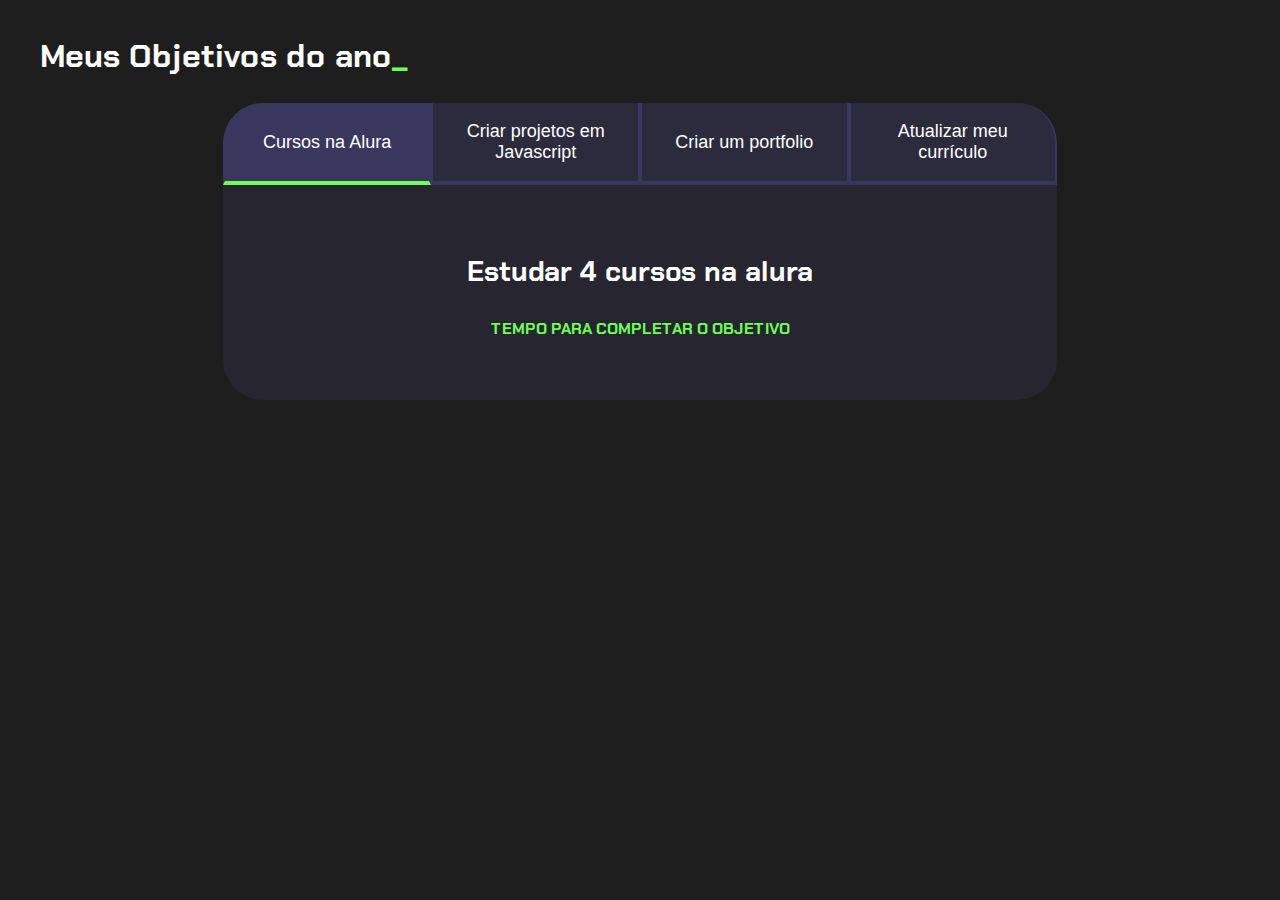
==== index.html @ d04f22ce "Abas de conteudo" ====
<!DOCTYPE html>
<html lang="pt-br">
<head>
    <meta charset="UTF-8">
    <meta name="viewport" content="width=device-width, initial-scale=1.0">
    <link rel="stylesheet" href="style.css">

    <title>Meu projeto</title>
</head>


<body>
    <section class="conteudo-principal">
        <h2 class="titulo-principal">Meus Objetivos do ano<span>_</span></h2>
      <div class="conteudo">

        <div class="botoes">
        <button class="botao ativo">Cursos na Alura</button>
        <button class="botao">Criar projetos em Javascript</button>
        <button class="botao">Criar um portfolio</button>
        <button class="botao">Atualizar meu currículo</button>
 </div>
 <div class="abas-textos">
    <div class="aba-conteudo ativo">
        <h3 class="aba-conteudo-titulo-principal">Estudar 4 cursos na alura</h3>
        <h4 class="aba-conteudo-titulo-secundario">TEMPO PARA COMPLETAR O OBJETIVO</h4>
    </div>
    <div class="aba-conteudo">
        <h3 class="aba-conteudo-titulo-principal">Criar 5 projetos em Javascript</h3>
        <h4 class="aba-conteudo-titulo-secundario">TEMPO PARA COMPLETAR O OBJETIVO</h4>
    </div>
    <div class="aba-conteudo">
        <h3 class="aba-conteudo-titulo-principal">Criar um portifolio com os meus 3 melhores projetos</h3>
        <h4 class="aba-conteudo-titulo-secundario">TEMPO PARA COMPLETAR O OBJETIVO</h4>
    </div>
    <div class="aba-conteudo">
        <h3 class="aba-conteudo-titulo-principal">Atualizar meu curriculo com os certificados do Alura</h3>
        <h4 class="aba-conteudo-titulo-secundario">TEMPO PARA COMPLETAR O OBJETIVO</h4>
    </div>
 </div>
 </div>
</section>
<script src="main.js"></script>
    
</body>
</html>
---- style.css ----
@import url('https://fonts.googleapis.com/css2?family=Chakra+Petch:wght@400;700&display=swap');

:root {
    --cor-de-fundo: #1E1E1E;
    --verde: #6FFF57;
    --branco: #FFFFFF;
    --botao-ativo: #3A375E;
    --botao-inativo: rgba(58, 55, 94, 0.5);
    --texto-fundo: rgba(58, 55, 94, 0.3);
    
}

body {
    background-color: var(--cor-de-fundo);
    color: var(--branco);
    font-family: 'Chakra Petch', sans-serif;
}


.conteudo-principal{
    display: flex;
    flex-direction: column;
    justify-content: center;
    align-items: center;
    max-width: 1200px;
    width: 100%;
    margin: 0 auto;
}

.titulo-principal{
    text-align: left;
    width: 100%;
    font-size: 32px;
}

.titulo-principal span{
    color: var(--verde);
}

.botao{
    font-family: "Crakra Petch", sans-serif;
    background-color: var(--botao-inativo);
    color: var(--branco);
    display: flex;
    justify-content: center;
    padding: 1em; 
    font-size: 18px;
    align-items: center;
    width: 100%;
    border-bottom: 4px solid var(--botao-ativo);
    border-left: 2px solid var(--botao-ativo);
    border-right: 2px solid var(--botao-ativo);
    border-top: none;
}

.botao:first-child{
    border-radius: 40px 40px 0 0;
}

.botoes{
    display: block;
}

.botao.ativo{
    background-color: var(--botao-ativo);
    border-bottom: 4px solid var(--verde);
}

.abas-textos{
    background-color: var(--texto-fundo);
    padding: 40px;
    border-radius: 0 0 40px 40px;
}
.aba-conteudo.ativo{
    display:block
}

.aba-conteudo{
    display: none;
}

.aba-conteudo-titulo-principal{
    font-size: 28px;
    text-align: center;
}
.aba-conteudo-titulo-secundario{
    text-align: center;
    color: var(--verde);
}

@media screen and (min-width: 768px){
    .botoes{
        display: flex;
    }
    .botao:first-child{
        border-radius: 40px 0 0 0;
    }
    .botao:last-child{
        border-radius: 0 40px 0 0;
    }
    
}
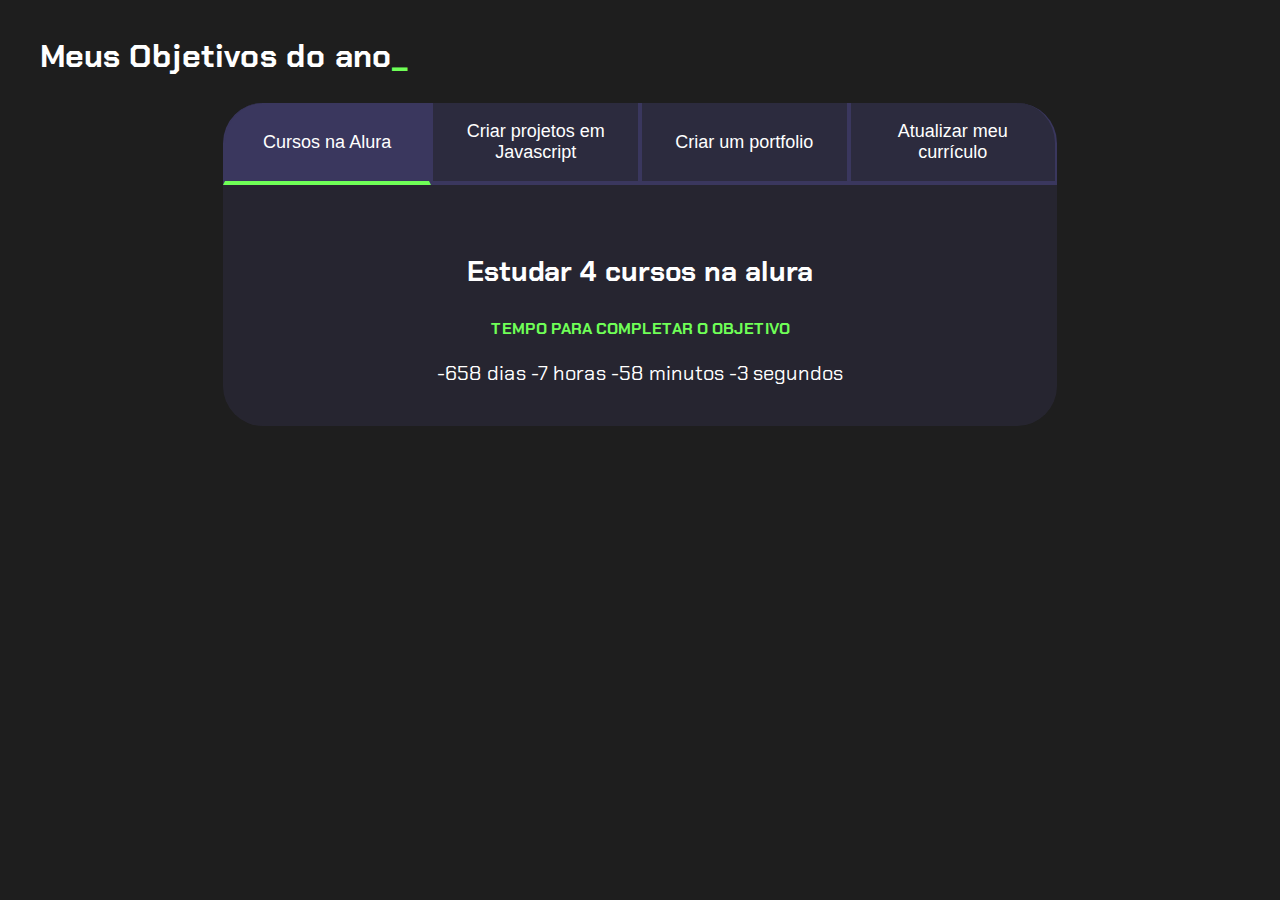
==== commit c956e9e4: "contador" ====
--- a/index.html
+++ b/index.html
@@ -24,18 +24,22 @@
     <div class="aba-conteudo ativo">
         <h3 class="aba-conteudo-titulo-principal">Estudar 4 cursos na alura</h3>
         <h4 class="aba-conteudo-titulo-secundario">TEMPO PARA COMPLETAR O OBJETIVO</h4>
+        <div class="contador"></div>
     </div>
     <div class="aba-conteudo">
         <h3 class="aba-conteudo-titulo-principal">Criar 5 projetos em Javascript</h3>
         <h4 class="aba-conteudo-titulo-secundario">TEMPO PARA COMPLETAR O OBJETIVO</h4>
+        <div class="contador"></div>
     </div>
     <div class="aba-conteudo">
         <h3 class="aba-conteudo-titulo-principal">Criar um portifolio com os meus 3 melhores projetos</h3>
         <h4 class="aba-conteudo-titulo-secundario">TEMPO PARA COMPLETAR O OBJETIVO</h4>
+        <div class="contador"></div>
     </div>
     <div class="aba-conteudo">
         <h3 class="aba-conteudo-titulo-principal">Atualizar meu curriculo com os certificados do Alura</h3>
         <h4 class="aba-conteudo-titulo-secundario">TEMPO PARA COMPLETAR O OBJETIVO</h4>
+        <div class="contador"></div>
     </div>
  </div>
  </div>
--- a/style.css
+++ b/style.css
@@ -87,6 +87,10 @@
     text-align: center;
     color: var(--verde);
 }
+.contador{
+    font-size: 20px;
+    text-align: center;
+}
 
 @media screen and (min-width: 768px){
     .botoes{
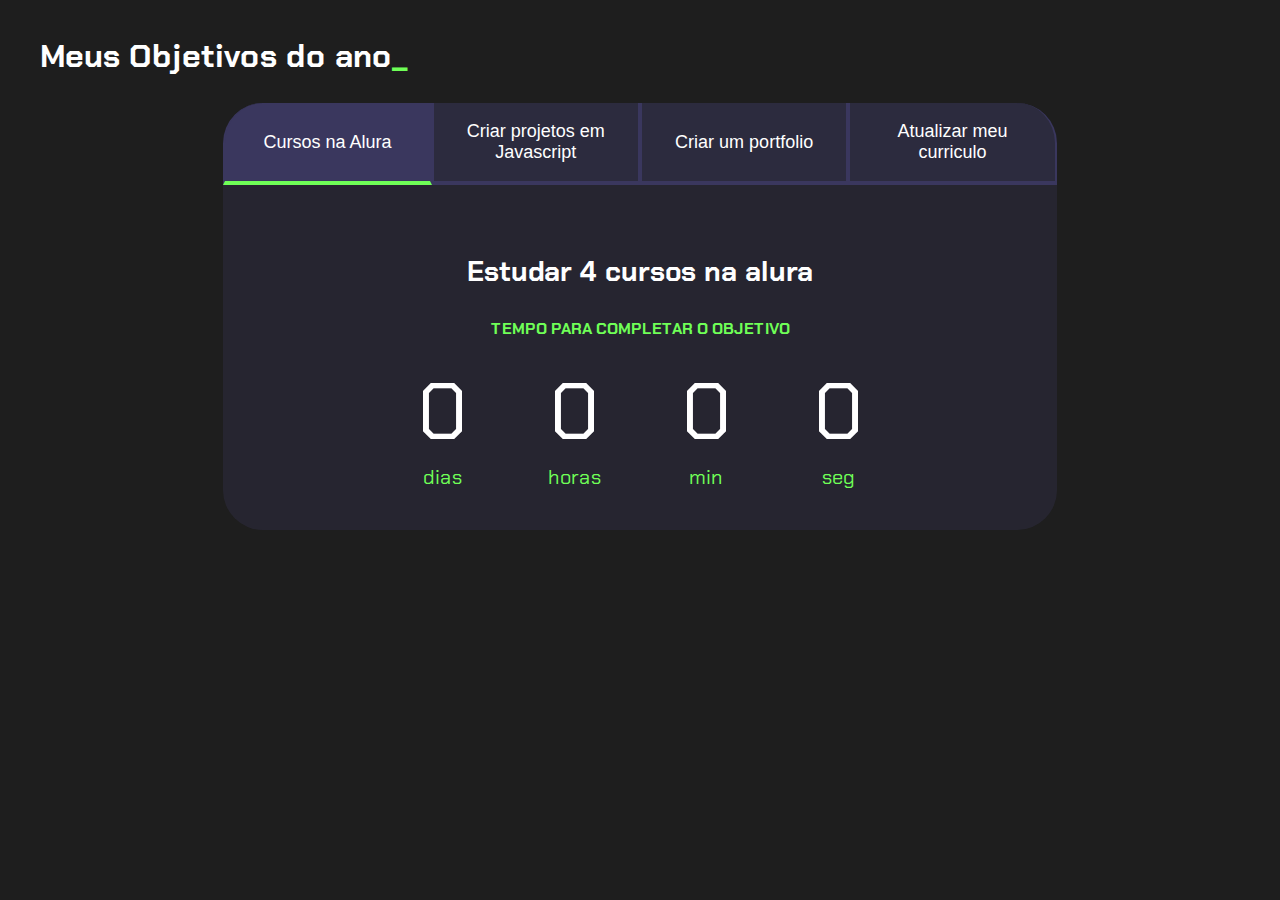
==== commit 82a4b7a3: "projeto de vida final" ====
--- a/index.html
+++ b/index.html
@@ -18,28 +18,96 @@
         <button class="botao ativo">Cursos na Alura</button>
         <button class="botao">Criar projetos em Javascript</button>
         <button class="botao">Criar um portfolio</button>
-        <button class="botao">Atualizar meu currículo</button>
+        <button class="botao">Atualizar meu curriculo</button>
  </div>
  <div class="abas-textos">
     <div class="aba-conteudo ativo">
         <h3 class="aba-conteudo-titulo-principal">Estudar 4 cursos na alura</h3>
         <h4 class="aba-conteudo-titulo-secundario">TEMPO PARA COMPLETAR O OBJETIVO</h4>
-        <div class="contador"></div>
+        <div class="contador">
+           <div class="contador-digito">
+            <p class="contador-digito-numero" id="dias0">7</p>
+            <p class="contador-digito-texto">dias</p>
+           </div>      
+           <div class="contador-digito">
+            <p class="contador-digito-numero" id="horas0">7</p>
+            <p class="contador-digito-texto">horas</p>
+           </div>
+           <div class="contador-digito">
+            <p class="contador-digito-numero" id="min0">7</p>
+            <p class="contador-digito-texto">min</p>
+           </div>
+           <div class="contador-digito">
+            <p class="contador-digito-numero" id="seg0">7</p>
+            <p class="contador-digito-texto">seg</p>
+           </div>
+        </div>
     </div>
     <div class="aba-conteudo">
         <h3 class="aba-conteudo-titulo-principal">Criar 5 projetos em Javascript</h3>
         <h4 class="aba-conteudo-titulo-secundario">TEMPO PARA COMPLETAR O OBJETIVO</h4>
-        <div class="contador"></div>
+        <div class="contador">
+            <div class="contador-digito">
+                <p class="contador-digito-numero" id="dias1">7</p>
+                <p class="contador-digito-texto">dias</p>
+               </div>      
+               <div class="contador-digito">
+                <p class="contador-digito-numero" id="horas1">7</p>
+                <p class="contador-digito-texto">horas</p>
+               </div>
+               <div class="contador-digito">
+                <p class="contador-digito-numero" id="min1">7</p>
+                <p class="contador-digito-texto">min</p>
+               </div>
+               <div class="contador-digito">
+                <p class="contador-digito-numero" id="seg1">7</p>
+                <p class="contador-digito-texto">seg</p>
+               </div>
+        </div>
     </div>
     <div class="aba-conteudo">
         <h3 class="aba-conteudo-titulo-principal">Criar um portifolio com os meus 3 melhores projetos</h3>
         <h4 class="aba-conteudo-titulo-secundario">TEMPO PARA COMPLETAR O OBJETIVO</h4>
-        <div class="contador"></div>
+        <div class="contador">
+            <div class="contador-digito">
+                <p class="contador-digito-numero" id="dias2">7</p>
+                <p class="contador-digito-texto">dias</p>
+               </div>      
+               <div class="contador-digito">
+                <p class="contador-digito-numero" id="horas2">7</p>
+                <p class="contador-digito-texto">horas</p>
+               </div>
+               <div class="contador-digito">
+                <p class="contador-digito-numero" id="min2">7</p>
+                <p class="contador-digito-texto">min</p>
+               </div>
+               <div class="contador-digito">
+                <p class="contador-digito-numero" id="seg2">7</p>
+                <p class="contador-digito-texto">seg</p>
+               </div>
+        </div>
     </div>
     <div class="aba-conteudo">
         <h3 class="aba-conteudo-titulo-principal">Atualizar meu curriculo com os certificados do Alura</h3>
         <h4 class="aba-conteudo-titulo-secundario">TEMPO PARA COMPLETAR O OBJETIVO</h4>
-        <div class="contador"></div>
+        <div class="contador">
+            <div class="contador-digito">
+                <p class="contador-digito-numero" id="dias3">7</p>
+                <p class="contador-digito-texto">dias</p>
+               </div>      
+               <div class="contador-digito">
+                <p class="contador-digito-numero" id="horas3">7</p>
+                <p class="contador-digito-texto">horas</p>
+               </div>
+               <div class="contador-digito">
+                <p class="contador-digito-numero" id="min3">7</p>
+                <p class="contador-digito-texto">min</p>
+               </div>
+               <div class="contador-digito">
+                <p class="contador-digito-numero" id="seg3">7</p>
+                <p class="contador-digito-texto">seg</p>
+               </div>
+        </div>
     </div>
  </div>
  </div>
--- a/style.css
+++ b/style.css
@@ -88,9 +88,44 @@
     color: var(--verde);
 }
 .contador{
-    font-size: 20px;
+    display: flex;
+    justify-content: center;
+    flex-wrap: wrap;
+}
+.contador-digito{
+    padding: 0 16px;
     text-align: center;
 }
+.contador-digito-numero{
+    font-size: 80px;
+    margin: 0;
+
+}
+
+.contador-digito-texto{
+    color: var(--verde);
+    font-size: 20px;
+    margin: 0;
+}
+.contador{
+    display: flex;
+    justify-content: center;
+    flex-wrap: wrap;
+  }
+  .contador-digito{
+    padding: 0 16px;
+    text-align: center;
+    min-width: 100px;
+  }
+  .contador-digito-numero{
+    font-size: 80px;
+    margin: 0;
+  }
+  .contador-digito-texto{
+    color: var(--verde);
+    font-size: 20px;
+    margin: 0;
+  }
 
 @media screen and (min-width: 768px){
     .botoes{
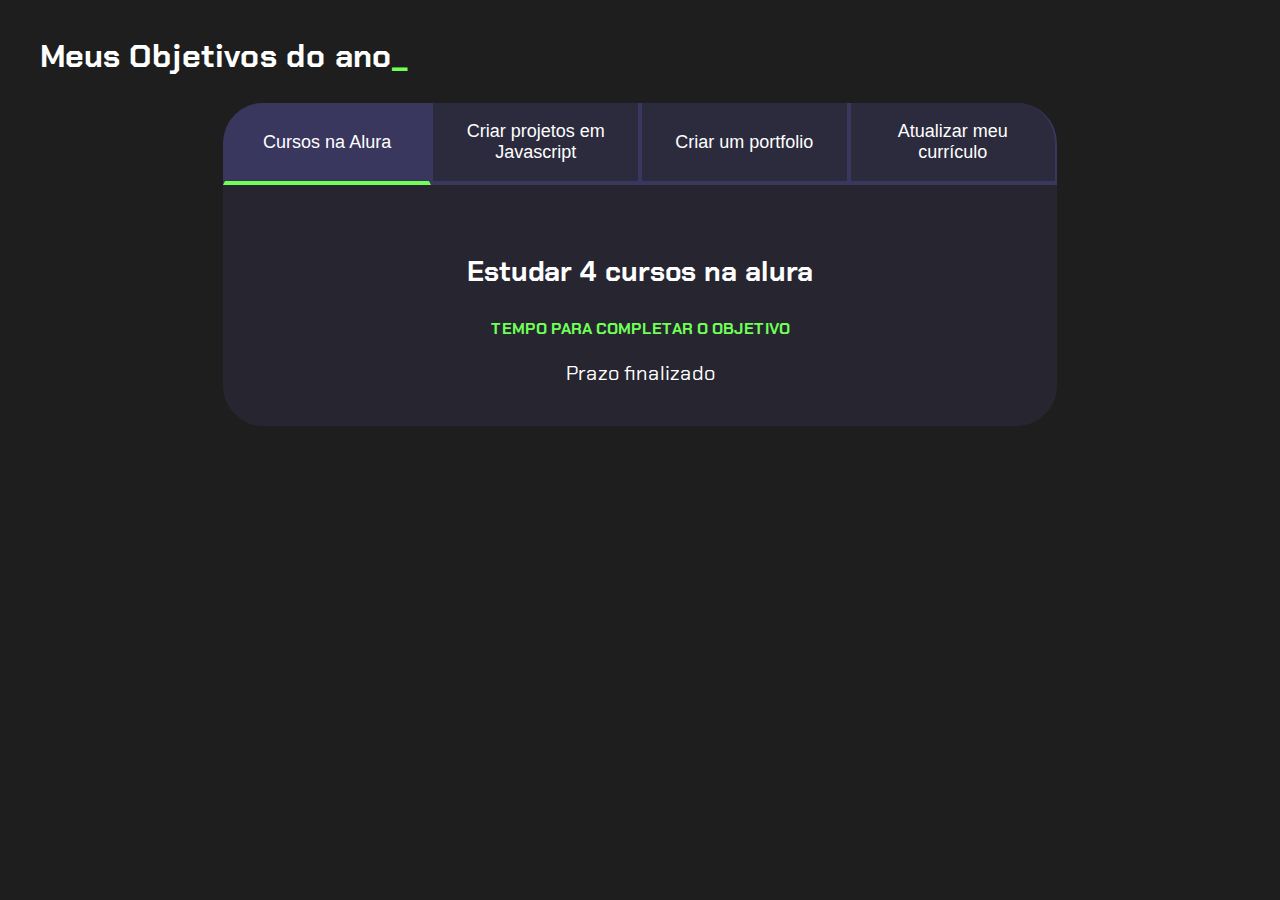
==== commit 635cf40c: "Add files via upload" ====
--- a/index.html
+++ b/index.html
@@ -18,96 +18,28 @@
         <button class="botao ativo">Cursos na Alura</button>
         <button class="botao">Criar projetos em Javascript</button>
         <button class="botao">Criar um portfolio</button>
-        <button class="botao">Atualizar meu curriculo</button>
+        <button class="botao">Atualizar meu currículo</button>
  </div>
  <div class="abas-textos">
     <div class="aba-conteudo ativo">
         <h3 class="aba-conteudo-titulo-principal">Estudar 4 cursos na alura</h3>
         <h4 class="aba-conteudo-titulo-secundario">TEMPO PARA COMPLETAR O OBJETIVO</h4>
-        <div class="contador">
-           <div class="contador-digito">
-            <p class="contador-digito-numero" id="dias0">7</p>
-            <p class="contador-digito-texto">dias</p>
-           </div>      
-           <div class="contador-digito">
-            <p class="contador-digito-numero" id="horas0">7</p>
-            <p class="contador-digito-texto">horas</p>
-           </div>
-           <div class="contador-digito">
-            <p class="contador-digito-numero" id="min0">7</p>
-            <p class="contador-digito-texto">min</p>
-           </div>
-           <div class="contador-digito">
-            <p class="contador-digito-numero" id="seg0">7</p>
-            <p class="contador-digito-texto">seg</p>
-           </div>
-        </div>
+        <div class="contador"></div>
     </div>
     <div class="aba-conteudo">
         <h3 class="aba-conteudo-titulo-principal">Criar 5 projetos em Javascript</h3>
         <h4 class="aba-conteudo-titulo-secundario">TEMPO PARA COMPLETAR O OBJETIVO</h4>
-        <div class="contador">
-            <div class="contador-digito">
-                <p class="contador-digito-numero" id="dias1">7</p>
-                <p class="contador-digito-texto">dias</p>
-               </div>      
-               <div class="contador-digito">
-                <p class="contador-digito-numero" id="horas1">7</p>
-                <p class="contador-digito-texto">horas</p>
-               </div>
-               <div class="contador-digito">
-                <p class="contador-digito-numero" id="min1">7</p>
-                <p class="contador-digito-texto">min</p>
-               </div>
-               <div class="contador-digito">
-                <p class="contador-digito-numero" id="seg1">7</p>
-                <p class="contador-digito-texto">seg</p>
-               </div>
-        </div>
+        <div class="contador"></div>
     </div>
     <div class="aba-conteudo">
         <h3 class="aba-conteudo-titulo-principal">Criar um portifolio com os meus 3 melhores projetos</h3>
         <h4 class="aba-conteudo-titulo-secundario">TEMPO PARA COMPLETAR O OBJETIVO</h4>
-        <div class="contador">
-            <div class="contador-digito">
-                <p class="contador-digito-numero" id="dias2">7</p>
-                <p class="contador-digito-texto">dias</p>
-               </div>      
-               <div class="contador-digito">
-                <p class="contador-digito-numero" id="horas2">7</p>
-                <p class="contador-digito-texto">horas</p>
-               </div>
-               <div class="contador-digito">
-                <p class="contador-digito-numero" id="min2">7</p>
-                <p class="contador-digito-texto">min</p>
-               </div>
-               <div class="contador-digito">
-                <p class="contador-digito-numero" id="seg2">7</p>
-                <p class="contador-digito-texto">seg</p>
-               </div>
-        </div>
+        <div class="contador"></div>
     </div>
     <div class="aba-conteudo">
         <h3 class="aba-conteudo-titulo-principal">Atualizar meu curriculo com os certificados do Alura</h3>
         <h4 class="aba-conteudo-titulo-secundario">TEMPO PARA COMPLETAR O OBJETIVO</h4>
-        <div class="contador">
-            <div class="contador-digito">
-                <p class="contador-digito-numero" id="dias3">7</p>
-                <p class="contador-digito-texto">dias</p>
-               </div>      
-               <div class="contador-digito">
-                <p class="contador-digito-numero" id="horas3">7</p>
-                <p class="contador-digito-texto">horas</p>
-               </div>
-               <div class="contador-digito">
-                <p class="contador-digito-numero" id="min3">7</p>
-                <p class="contador-digito-texto">min</p>
-               </div>
-               <div class="contador-digito">
-                <p class="contador-digito-numero" id="seg3">7</p>
-                <p class="contador-digito-texto">seg</p>
-               </div>
-        </div>
+        <div class="contador"></div>
     </div>
  </div>
  </div>
--- a/style.css
+++ b/style.css
@@ -88,44 +88,9 @@
     color: var(--verde);
 }
 .contador{
-    display: flex;
-    justify-content: center;
-    flex-wrap: wrap;
-}
-.contador-digito{
-    padding: 0 16px;
+    font-size: 20px;
     text-align: center;
 }
-.contador-digito-numero{
-    font-size: 80px;
-    margin: 0;
-
-}
-
-.contador-digito-texto{
-    color: var(--verde);
-    font-size: 20px;
-    margin: 0;
-}
-.contador{
-    display: flex;
-    justify-content: center;
-    flex-wrap: wrap;
-  }
-  .contador-digito{
-    padding: 0 16px;
-    text-align: center;
-    min-width: 100px;
-  }
-  .contador-digito-numero{
-    font-size: 80px;
-    margin: 0;
-  }
-  .contador-digito-texto{
-    color: var(--verde);
-    font-size: 20px;
-    margin: 0;
-  }
 
 @media screen and (min-width: 768px){
     .botoes{
